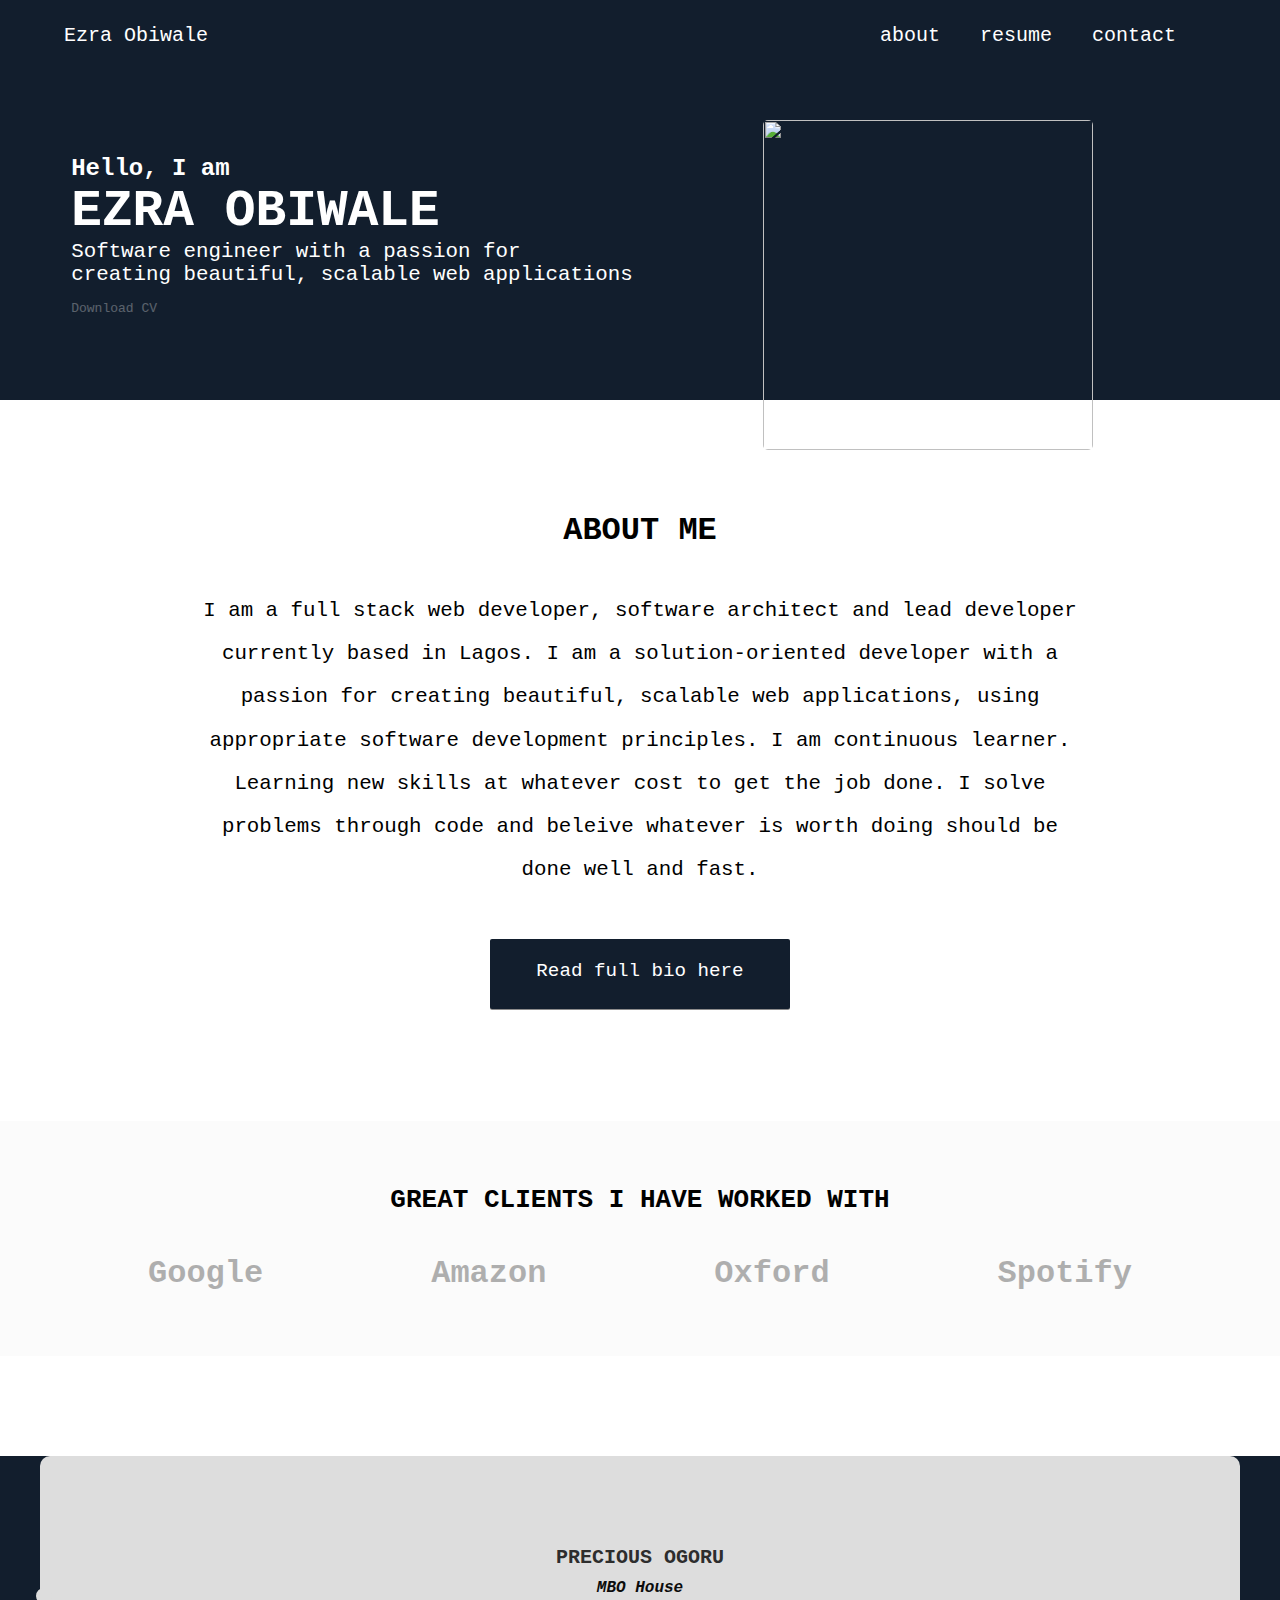
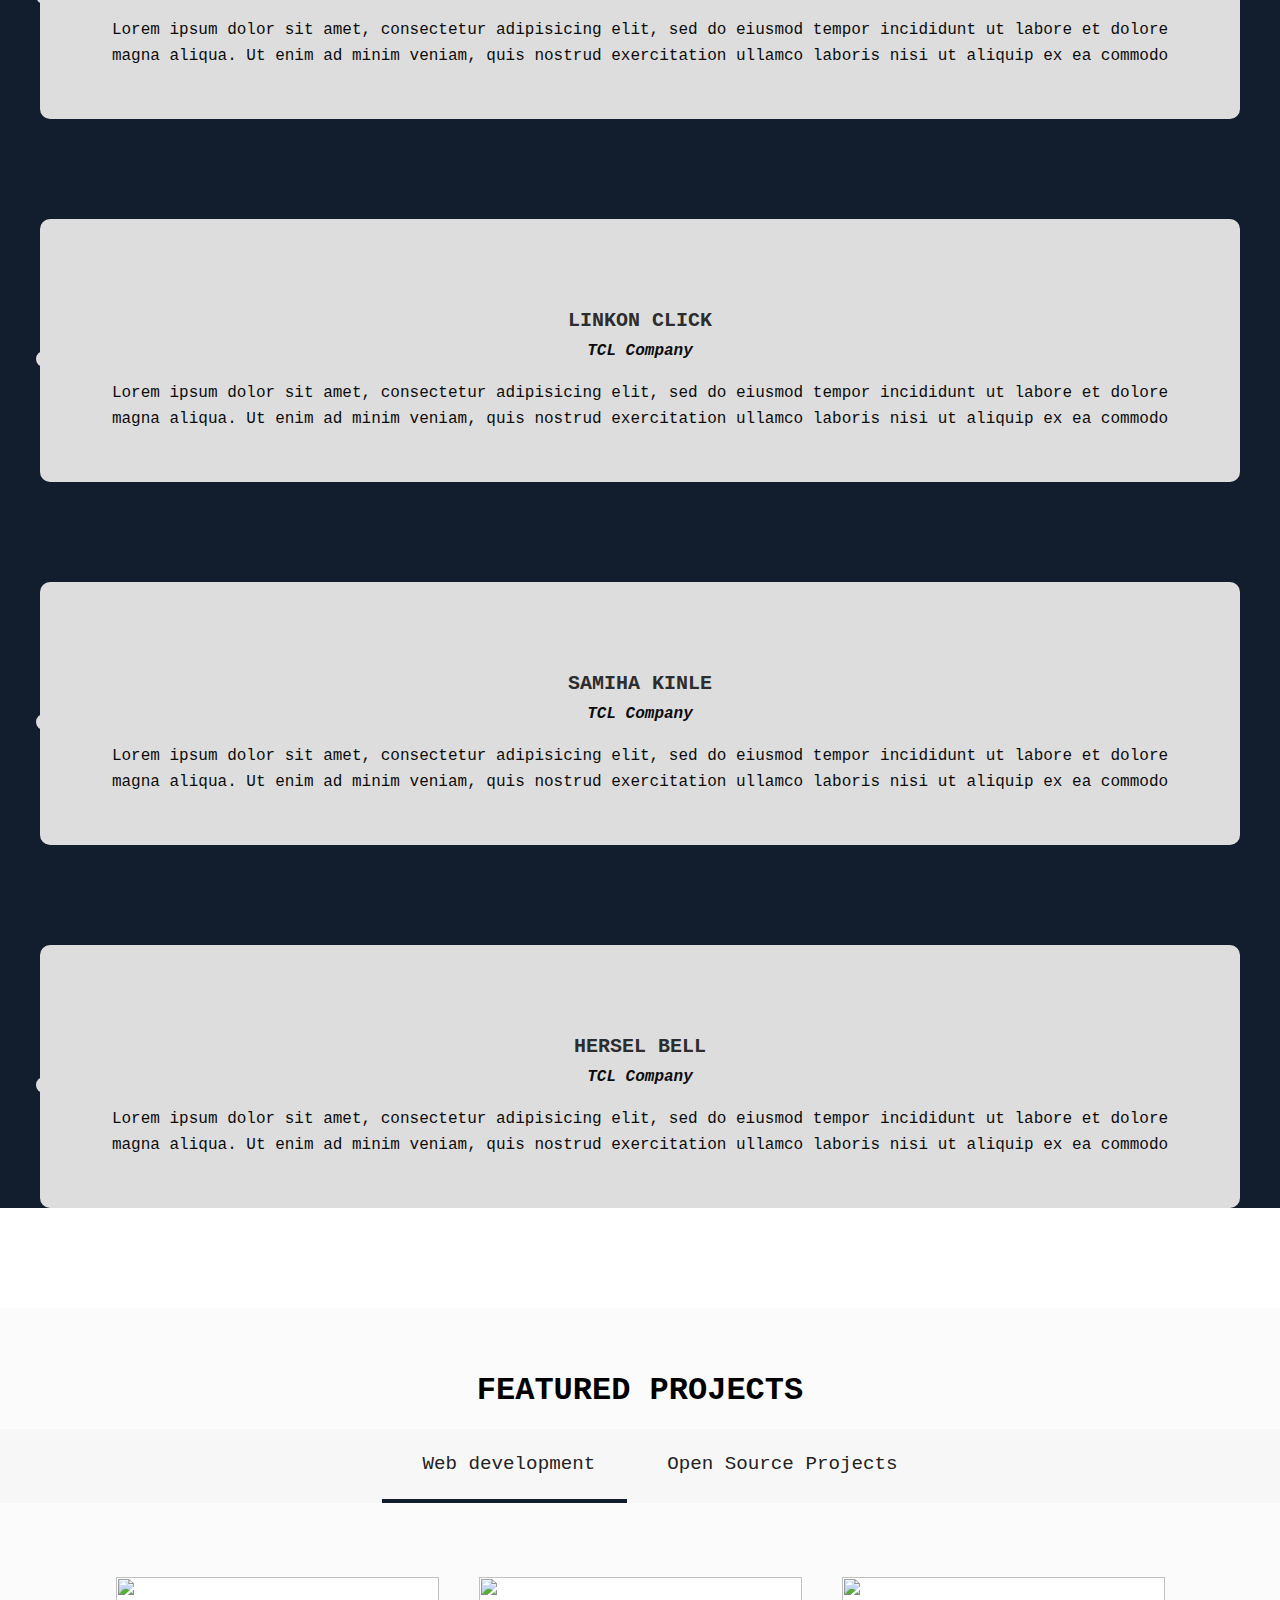
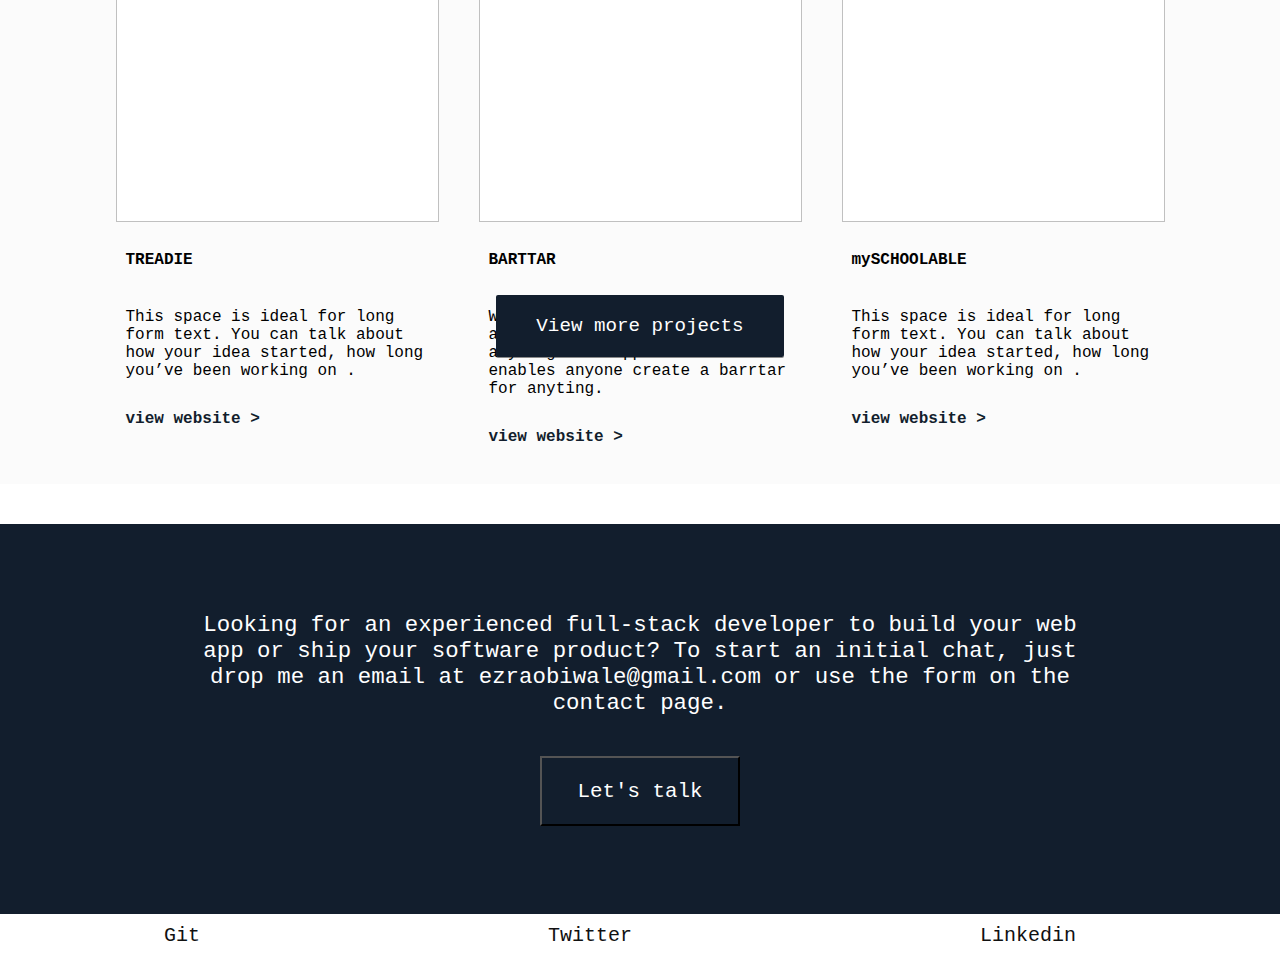
==== index.html @ a5a382aa "new-files added" ====
<!DOCTYPE <!DOCTYPE html>
<html>
  <head>
    <meta charset="utf-8" />
    <meta http-equiv="X-UA-Compatible" content="IE=edge" />
    <title>Ezra Obiwale</title>
    <meta name="viewport" content="width=device-width, initial-scale=1.0" />
    <link rel="stylesheet" type="text/css" media="screen" href="style.css" />

    <!-- Carousel css -->
    <link rel="stylesheet" type="text/css" href="css/owl.carousel.min.css" />
    <link
      rel="stylesheet"
      type="text/css"
      href="css/owl.theme.default.min.css"
    />
  </head>
  <body>
    <header>
      <nav>
        <a href="index.html" class="logo"> Ezra Obiwale</a>
        <svg
          id="ham"
          width="38"
          height="18"
          viewBox="0 0 43 23"
          fill="none"
          xmlns="http://www.w3.org/2000/svg"
        >
          <line y1="11.5" x2="43" y2="11.5" stroke="white" stroke-width="3" />
          <line y1="1.5" x2="28" y2="1.5" stroke="white" stroke-width="3" />
          <line y1="21.5" x2="16" y2="21.5" stroke="white" stroke-width="3" />
        </svg>
        <ul class="show-desktop hide-mobile" id="menu">
          <li><a href="about.html">about</a></li>
          <li>
            <a href="documents/Ezra-Obiwale.pdf" target="_blank"> resume</a>
          </li>
          <li><a href="mailto:ezraobiwale@gmail.com"> contact</a></li>
        </ul>
      </nav>
      <div class="banner">
        <div class="description">
          <div class="button">
            <h4>
              Hello, I am
            </h4>
            <h1>EZRA OBIWALE</h1>
            <p>
              Software engineer with a passion for <br />
              creating beautiful, scalable web applications
            </p>
            <br />

            <a style="opacity: 0.3;" href="#">Download CV</a>
          </div>
        </div>
        <div class="image">
          <img src="./images/image.jpg" alt="" class="responsive" />
        </div>
      </div>
    </header>
    <!--about section -->
    <div id="about">
      <div class="profile-description">
        <h1>About me</h1>
        <p>
          I am a full stack web developer, software architect and lead developer
          currently based in Lagos. I am a solution-oriented developer with a
          passion for creating beautiful, scalable web applications, using
          appropriate software development principles. I am continuous learner.
          Learning new skills at whatever cost to get the job done. I solve
          problems through code and beleive whatever is worth doing should be
          done well and fast.
        </p>
        <a href="about.html">Read full bio here</a>
      </div>
    </div>

    <!--Client- ish-->
    <div id="clients">
      <div class="clients">
        <h1>Great Clients I Have Worked With</h1>
        <ul>
          <li>Google</li>
          <li>Amazon</li>
          <li>Oxford</li>
          <li>Spotify</li>
        </ul>
      </div>
    </div>

    <!-- TESTIMONIALS -->

    <section class="review-area">
      <div class="review-active owl-carousel">
        <div class="single-review">
          <div class="img-thumbnail">
            <img src="images/p.jpg" alt="" />
          </div>
          <div class="review-content">
            <h2>Precious Ogoru</h2>
            <h5>MBO House</h5>
            <p>
              Lorem ipsum dolor sit amet, consectetur adipisicing elit, sed do
              eiusmod tempor incididunt ut labore et dolore magna aliqua. Ut
              enim ad minim veniam, quis nostrud exercitation ullamco laboris
              nisi ut aliquip ex ea commodo
            </p>
          </div>
        </div>
        <div class="single-review">
          <div class="img-thumbnail">
            <img src="images/0.jpg" alt="" />
          </div>
          <div class="review-content">
            <h2>Linkon Click</h2>
            <h5>TCL Company</h5>
            <p>
              Lorem ipsum dolor sit amet, consectetur adipisicing elit, sed do
              eiusmod tempor incididunt ut labore et dolore magna aliqua. Ut
              enim ad minim veniam, quis nostrud exercitation ullamco laboris
              nisi ut aliquip ex ea commodo
            </p>
          </div>
        </div>
        <div class="single-review">
          <div class="img-thumbnail">
            <img src="images/0 (1).jpg" alt="" />
          </div>
          <div class="review-content">
            <h2>Samiha Kinle</h2>
            <h5>TCL Company</h5>
            <p>
              Lorem ipsum dolor sit amet, consectetur adipisicing elit, sed do
              eiusmod tempor incididunt ut labore et dolore magna aliqua. Ut
              enim ad minim veniam, quis nostrud exercitation ullamco laboris
              nisi ut aliquip ex ea commodo
            </p>
          </div>
        </div>
        <div class="single-review">
          <div class="img-thumbnail">
            <img src="images/0 (2).jpg" alt="" />
          </div>
          <div class="review-content">
            <h2>Hersel Bell</h2>
            <h5>TCL Company</h5>
            <p>
              Lorem ipsum dolor sit amet, consectetur adipisicing elit, sed do
              eiusmod tempor incididunt ut labore et dolore magna aliqua. Ut
              enim ad minim veniam, quis nostrud exercitation ullamco laboris
              nisi ut aliquip ex ea commodo
            </p>
          </div>
        </div>
      </div>
    </section>

    <!--END OF TESTIMONIAL 5 -->

    <!--work-->
    <div id="work">
      <div class="works">
        <div class="work">
          <h1>Featured Projects</h1>
        </div>
        <div class="download">
          <p class=" tab-border">Web development</p>
          <p class="tab-border1">Open Source Projects</p>
        </div>
        <div class="projects">
          <figure>
            <img src="Images/treadi3.png" alt="" />
            <figcaption>TREADIE</figcaption>
            <p>
              This space is ideal for long form text. You can talk about how
              your idea started, how long you’ve been working on .
            </p>
            <a href="">view website ></a>
          </figure>
          <figure>
            <img src="Images/barttar.png" alt="" />
            <figcaption>BARTTAR</figcaption>
            <p>
              Web application that enables anyone create a barrtar for anyting.
              Web application that enables anyone create a barrtar for anyting.
            </p>
            <a href="">view website ></a>
          </figure>
          <figure>
            <img src="Images/Untitled.png" alt="" />
            <figcaption>mySCHOOLABLE</figcaption>
            <p>
              This space is ideal for long form text. You can talk about how
              your idea started, how long you’ve been working on .
            </p>
            <a href="">view website ></a>
          </figure>
          <div class="border1">
            <figure>
              <img src="Images/treadi3.png" alt="" />
              <figcaption>TREADIE</figcaption>
              <p>
                This space is ideal for long form text. You can talk about how
                your idea started, how long you’ve been working on .
              </p>
              <a href="">view website ></a>
            </figure>
            <figure>
              <img src="Images/barttar.png" alt="" />
              <figcaption>BARTTAR</figcaption>
              <p>
                Web application that enables anyone create a barrtar for
                anyting. Web application that enables anyone create a barrtar
                for anyting.
              </p>
              <a href="">view website ></a>
            </figure>
            <figure>
              <img src="Images/Untitled.png" alt="" />
              <figcaption>mySCHOOLABLE</figcaption>
              <p>
                This space is ideal for long form text. You can talk about how
                your idea started, how long you’ve been working on .
              </p>
              <a href="">view website ></a>
            </figure>
          </div>
        </div>
      </div>
      <div class="more">
        <a href="" class="more-projects">View more projects</a>
      </div>
    </div>

    <!---footer-->
    <footer>
      <div id="footer">
        <p>
          Looking for an experienced full-stack developer to build your web app
          or ship your software product? To start an initial chat, just drop me
          an email at ezraobiwale@gmail.com or use the form on the contact page.
        </p>
        <div class="">
          <button><a href="mailto:ezraobiwale@gmail.com">Let's talk</a></button>
        </div>
      </div>
      <div class="connect">
        <ul>
          <li><a href="">Git</a></li>
          <li><a href="">Twitter</a></li>
          <li><a href="">Linkedin</a></li>
        </ul>
      </div>
    </footer>

    <!-- Jquery js -->
    <script src="js/jquery-3.4.1.min.js" type="text/javascript"></script>
    <!-- Carousel js -->
    <script src="js/owl.carousel.min.js" type="text/javascript"></script>
    <!-- Active js -->
    <script src="js/active.js" type="text/javascript"></script>
    <script>
      const border1 = document.querySelector(".tab-border");
      const border2 = document.querySelector(".tab-border1");
      const images = document.querySelector(".projects");

      border2.addEventListener("click", function(e) {
        images.classList.remove(".projects");

        alert("images");
      });
    </script>
  </body>
</html>
---- style.css ----
*,
*::before,
*::after {
  margin: 0;
  padding: 0;
  box-sizing: border-box;
}

@font-face {
  font-family: PopLight;
  src: url("./fonts/Poppins-Light.ttf");
}
@font-face {
  font-family: PopRegular;
  src: url("./fonts/Poppins-Regular.ttf");
}

body {
  font-family: monospace;
}

header {
  width: 100%;
  color: #fff;
  background: #121e2d;
}

a {
  text-decoration: none;
  color: #fff;
}

ul {
  list-style: none;
  display: flex;
}

nav {
  min-height: 70px;
  width: 90%;
  margin: auto;
  display: flex;
  justify-content: space-between;
  align-items: center;
  padding: 20px 0px;
}

.show-desktop {
  display: inherit;
}

ul li a {
  padding-right: 40px;
  font-size: 20px;
}

svg {
  display: none;
}

.logo {
  font-size: 20px;
  text-decoration: none;
  color: #fff;
}

.banner {
  margin: auto;
  display: grid;
  grid-template-columns: 5% 1fr 1fr 5%;
  align-items: center;
  justify-items: center;
  min-height: 330px;
  width: 100%;
}

.description {
  grid-column: 2/3;
}

.description h1 {
  font-size: 3.2rem;
}
.description h4 {
  font-size: 1.5rem;
}
.description p {
  font-size: 1.3rem;
}

.image img {
  width: 330px;
  border-radius: 5px;
  margin-bottom: -100px;
}

/* about -- */

#about {
  margin: 7rem 0;
}

#about h1 {
  font-size: 2rem;
  text-align: center;
  text-transform: uppercase;
  font-weight: bold;
}

#about p {
  width: 70%;
  font-size: 1.3rem;
  margin: 40px auto 20px auto;
  text-align: center;
  line-height: 2.7rem;
  font-weight: lighter;
}

.profile-description {
  display: flex;
  justify-content: center;
  flex-direction: column;
}

#about a {
  width: 300px;
  height: 70px;
  color: #fff;
  background: #121e2d;
  margin-top: 28px;
  margin-left: auto;
  margin-right: auto;
  padding: 21px;

  font-size: 1.2rem;
  text-align: center;
  cursor: pointer;
  transition: opacity 0.2s ease-in;
  outline: none;
  border-radius: 2px;
  box-shadow: 0 1px 0 rgba(0, 0, 0, 0.45);
}

/*  Client- ish */
#clients {
  padding: 4rem;
  background: #fbfbfb;
}
.clients h1 {
  text-align: center;
  text-transform: uppercase;
}

.clients ul {
  margin-top: 40px;
  display: flex;
  justify-content: space-around;
  align-items: center;
  font-size: 2rem;
  font-weight: bold;
  opacity: 0.3;
}

/*--work---*/
#work {
  padding: 4rem 0;
  background: #fbfbfb;
  margin: 40px 0;
}

.download {
  margin-bottom: 4rem;
  width: 100%;
  background: #f7f7f7;
  display: flex;
  justify-content: center;
}

.download p {
  color: #222;
  line-height: 70px;
  padding-left: 40px;
  font-size: 1.1rem;
  text-align: center;
  font-weight: 500;
  font-size: 1.2rem;
  cursor: c;
}

.tab-border {
  border-bottom: #121e2d 4px solid;
  padding-right: 2rem;
}

#work h1 {
  font-size: 2rem;
  text-align: center;
  font-weight: 700;
  margin-bottom: 20px;
  text-transform: uppercase;
}
.projects {
  display: flex;
  justify-content: center;
}

figure img {
  width: 100%;
}

figure {
  background: #fff;
  width: 323px;
  margin: 10px 20px;
}

figure:hover {
  box-shadow: 0px 4px 4px rgba(0, 0, 0, 0.25);
  transition: opacity 0.2s ease-in;
}

figcaption {
  font-size: 1rem;
  padding: 10px;
  font-weight: bold;
  margin: 1.2rem 0;
}

figure p {
  margin-bottom: 20px;
  padding: 10px;
  font-size: 1rem;
}
.projects a {
  font-weight: bold;
  margin-top: 60px;
  color: #121e2d;
  padding: 10px;
  font-size: 1rem;
}

.border1 {
  display: none;
}

.more {
  width: 100%;
  text-align: center;
  margin: 5.2rem 0;
}

.more a {
  width: 300px;
  background: #121e2d;
  padding: 20px 40px;

  font-size: 1.2rem;
  text-align: center;
  cursor: pointer;
  transition: opacity 0.2s ease-in;
  outline: none;
  border-radius: 2px;
  box-shadow: 0 1px 0 rgba(0, 0, 0, 0.45);
}
/*footer-----*/

#footer {
  background: #121e2d;
  width: 100%;
  min-height: 390px;

  display: flex;
  justify-content: center;
  align-items: center;
  margin: auto;
  flex-direction: column;
}

footer p {
  font-size: 1.4rem;
  width: 70%;
  text-align: center;
  color: #fff;
}

footer button {
  width: 200px;
  height: 70px;
  outline: none;
  color: #fff;
  background: #121e2d;
  margin-top: 40px;
  font-size: 1.3rem;
  cursor: pointer;
  font-family: monospace;
}

.connect ul {
  display: flex;
  justify-content: space-around;
  color: #111;
  width: 100%;
  padding: 10px;
}
.connect a {
  color: #111111;
}

.connect a:hover {
  color: #121e2d;
  font-weight: bold;
}

@media (max-width: 960px) {
  .banner {
    grid-template-columns: 5% 1fr 5%;
    grid-template-rows: 2fr 1fr;
    align-items: center;
    height: 90vh;
  }

  .description {
    grid-row: 2/3;
    grid-column: 2/3;
    text-align: center;
    align-self: start;
  }

  figure {
    margin: 30px 0;
  }

  .image {
    grid-column: 2/3;
  }

  .description h1 {
    font-size: 3.7rem;
  }

  #about p {
    width: 95%;
    font-size: 1rem;
    line-height: 1.9rem;
  }

  .projects {
    flex-direction: column;
    align-items: center;
  }

  .clients ul {
    flex-direction: column;
    justify-content: center;
    align-items: center;
  }

  .hide-mobile {
    display: none;
  }

  .image img {
    width: 300px;
    margin-bottom: 0;
  }

  .clients ul li {
    padding: 1.25rem 0;
  }

  #footer {
    padding: 2.5rem;
  }
  footer p {
    font-size: 1rem;
    width: 90%;
  }

  svg {
    cursor: pointer;
    display: inherit;
  }

  .show-desktop {
    display: inherit;
    position: absolute;
    top: 8%;
    width: 90%;
    background: #0d1620;
    padding: 1.2rem;

    transition: all 5s ease-out;
  }

  .show-desktop a {
    color: #dfdfdf;
    margin: 13rem 0;
    cursor: pointer;
    text-align: center;
  }

  .hide-mobile {
    display: none;
  }
}

@media (max-width: 700px) {
  .image img {
    width: 270px;
  }

  .description h1 {
    font-size: 2.3rem;
  }

  .description h4 {
    font-size: 1.2rem;
  }

  .description p {
    font-size: 0.9rem;
  }
}

/* testimonial */

.review-area {
  background: #121e2d;
  margin: 4.5rem 0;
}

.review-title {
  text-align: center;
  padding: 20px 0px;
  border-bottom: 2px solid #dddddd;
}
.single-review {
  background: #dddddd;
  margin: 100px 40px;
  padding: 50px;
  text-align: center;
  border-radius: 10px;
  position: relative;
}
.img-thumbnail {
  width: 100px;
  position: absolute;
  left: 4px;
  top: 50%;
  margin-left: -50px;
}
.img-thumbnail img {
  border: 8px solid #ddd;
  border-radius: 50%;
}
.review-content {
  margin-top: 40px;
}
.review-content h2 {
  font-size: 20px;
  color: #2d2d2d;
  text-transform: uppercase;
  margin-bottom: 10px;
}
.review-content h5 {
  font-size: 16px;
  color: #0c0c0c;
  font-style: italic;
  margin-bottom: 20px;
}
.review-content p {
  font-size: 16px;
  color: #0c0c0c;
  line-height: 26px;
}

/*Control CSS*/
button:focus {
  outline: none;
}

.owl-dots .owl-dot {
  background: #dddddd !important;
  width: 16px;
  height: 16px;
  position: relative;
  bottom: 40px;
  left: 50%;
  margin-right: 15px;
  border-radius: 50%;
  transition: 0.4s;
}
.owl-dots {
  margin-left: 18px;
}
button.owl-dot:hover,
button.owl-dot.active {
  background: #2d2d2d !important;
}
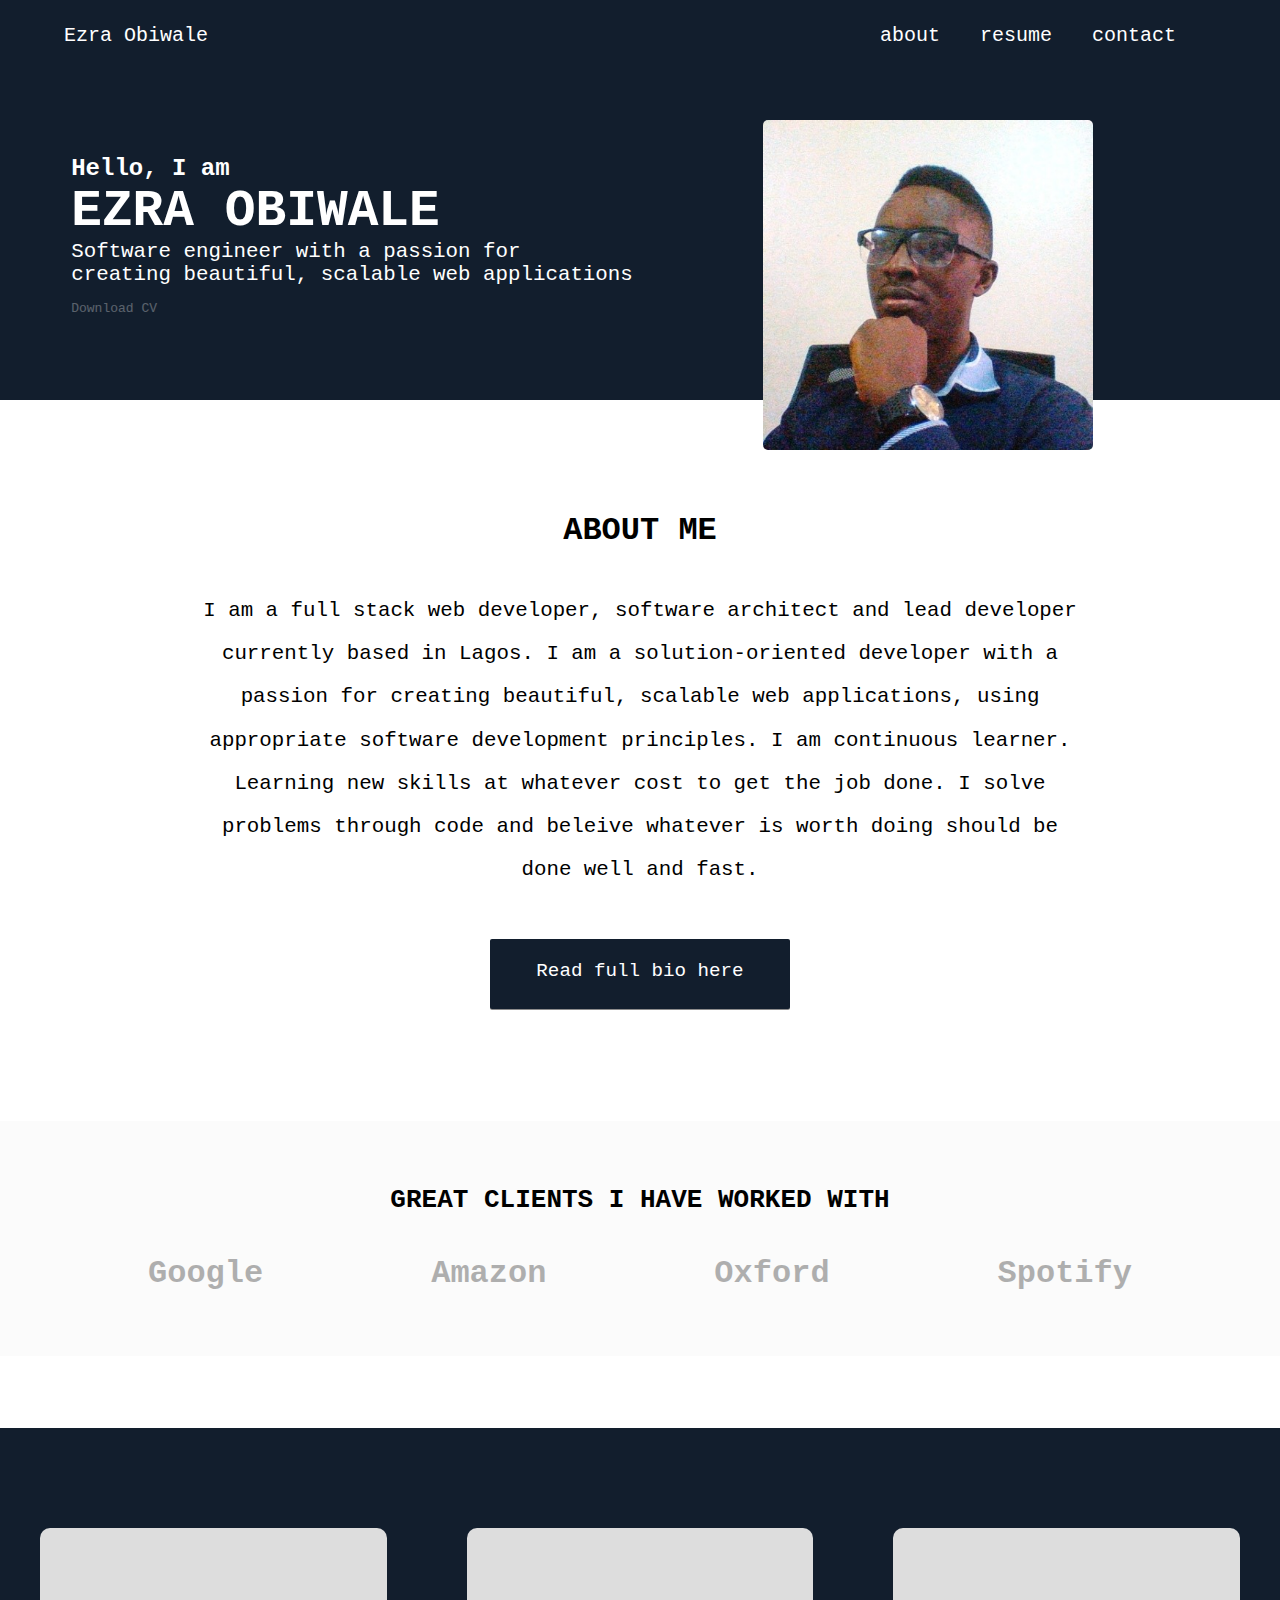
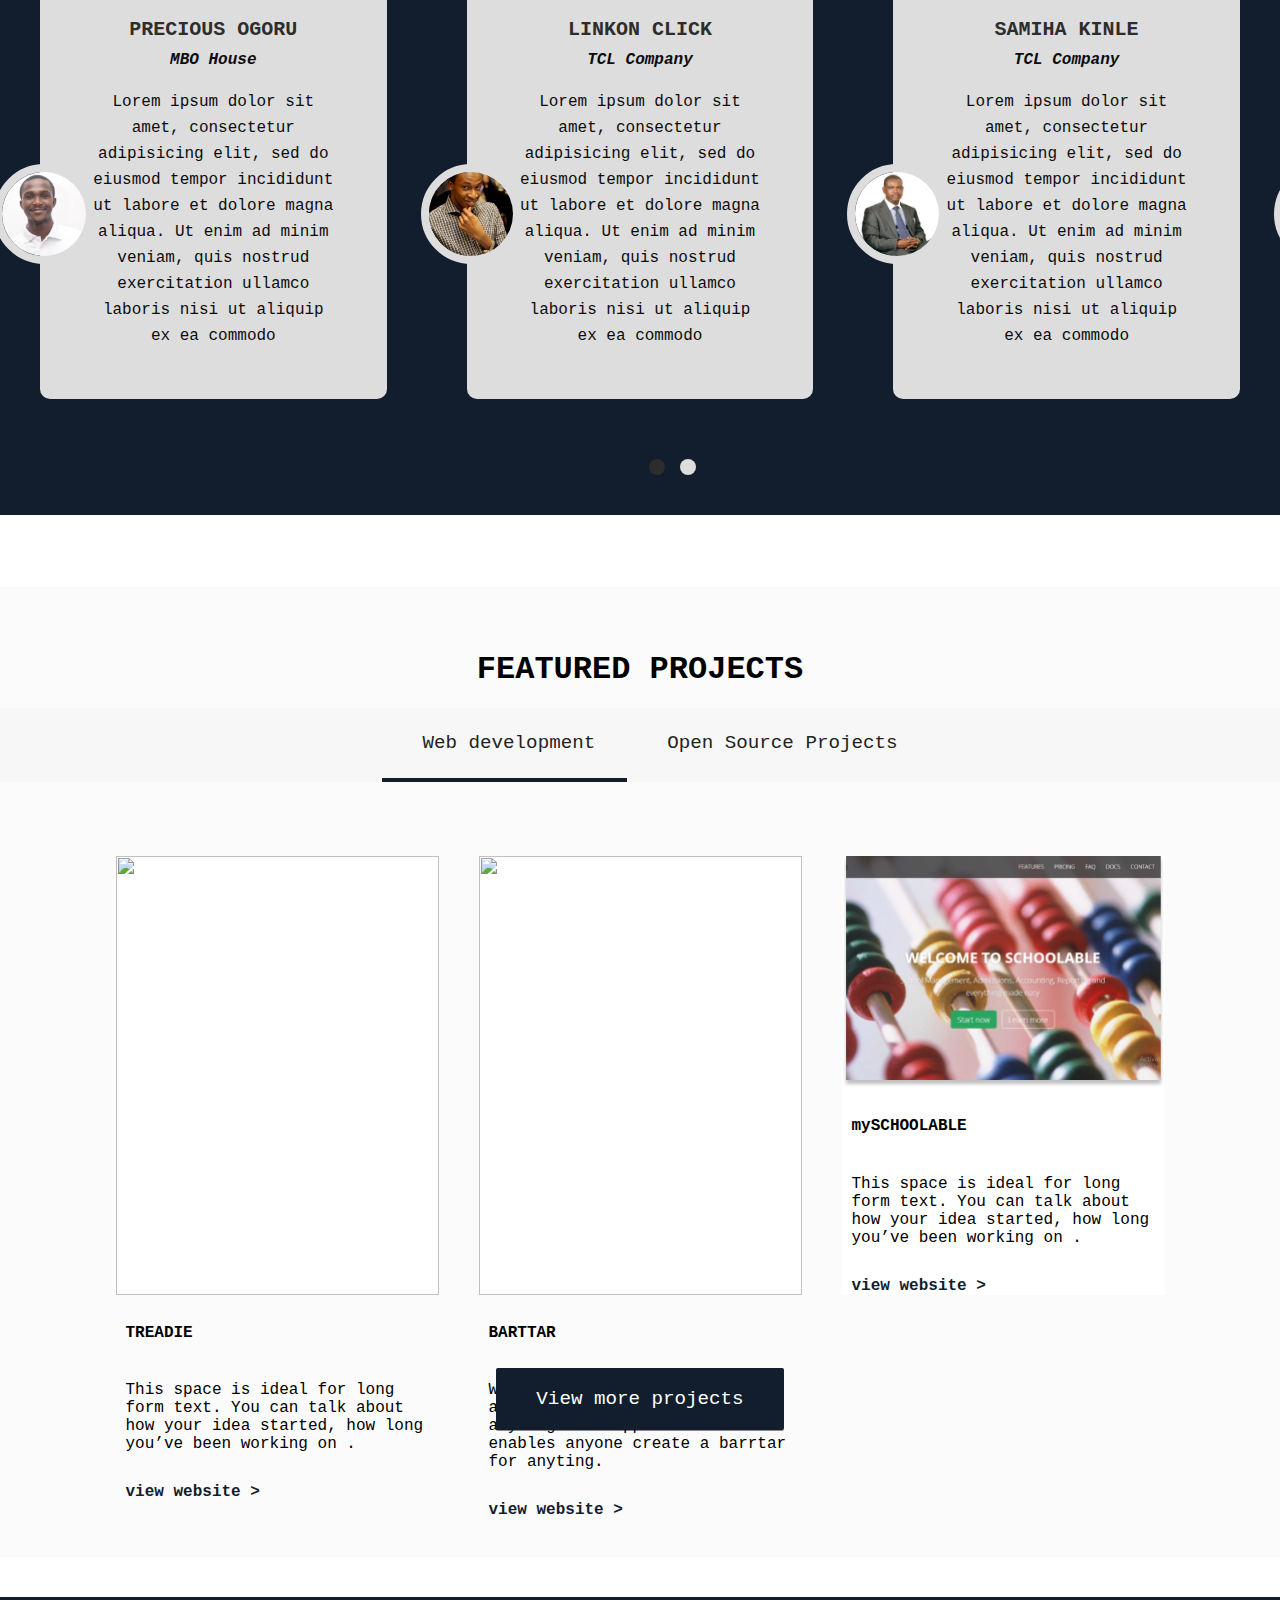
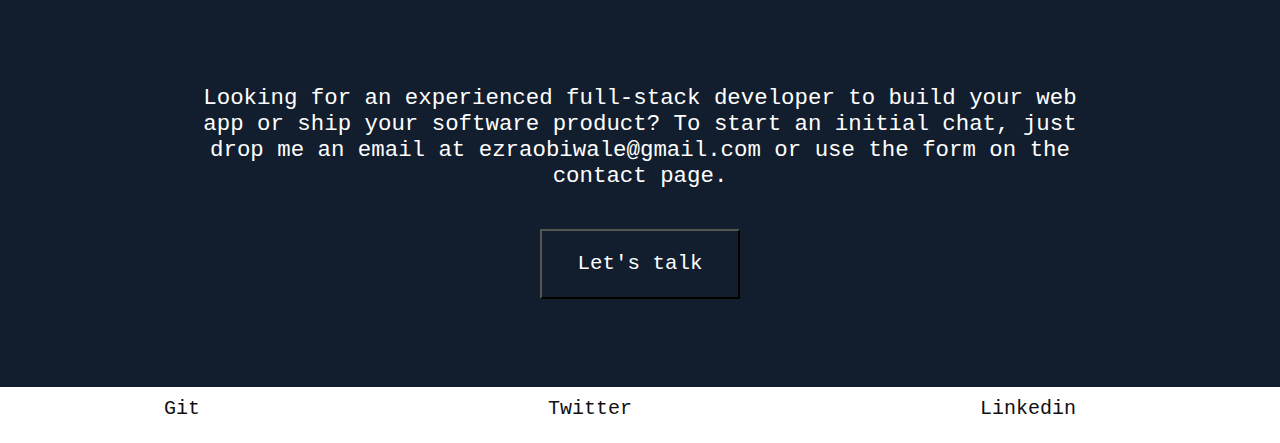
==== commit 63af82c8: "Update index.html" ====
--- a/index.html
+++ b/index.html
@@ -189,7 +189,7 @@
             <a href="">view website ></a>
           </figure>
           <figure>
-            <img src="Images/Untitled.png" alt="" />
+            <img src="images/Untitled.png" alt="" />
             <figcaption>mySCHOOLABLE</figcaption>
             <p>
               This space is ideal for long form text. You can talk about how
@@ -199,7 +199,7 @@
           </figure>
           <div class="border1">
             <figure>
-              <img src="Images/treadi3.png" alt="" />
+              <img src="images/treadi3.png" alt="" />
               <figcaption>TREADIE</figcaption>
               <p>
                 This space is ideal for long form text. You can talk about how
@@ -208,7 +208,7 @@
               <a href="">view website ></a>
             </figure>
             <figure>
-              <img src="Images/barttar.png" alt="" />
+              <img src="images/barttar.png" alt="" />
               <figcaption>BARTTAR</figcaption>
               <p>
                 Web application that enables anyone create a barrtar for
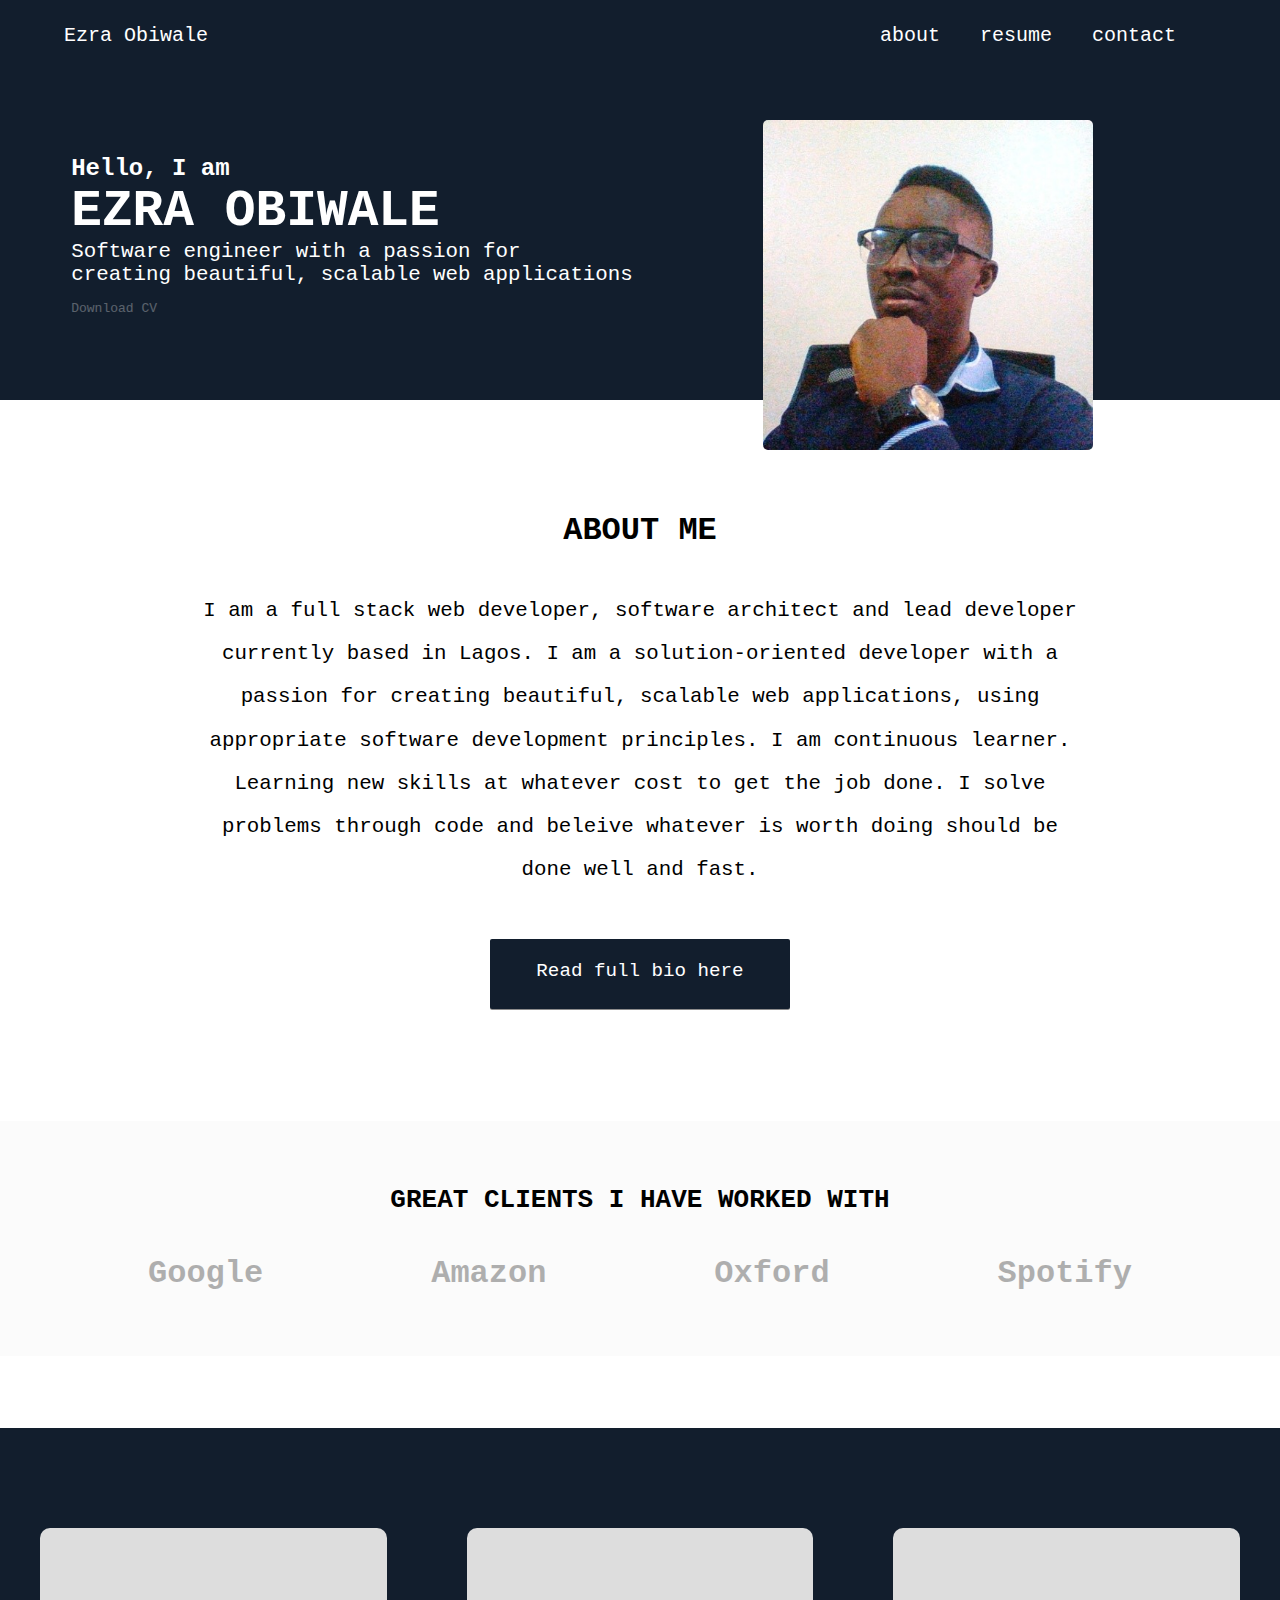
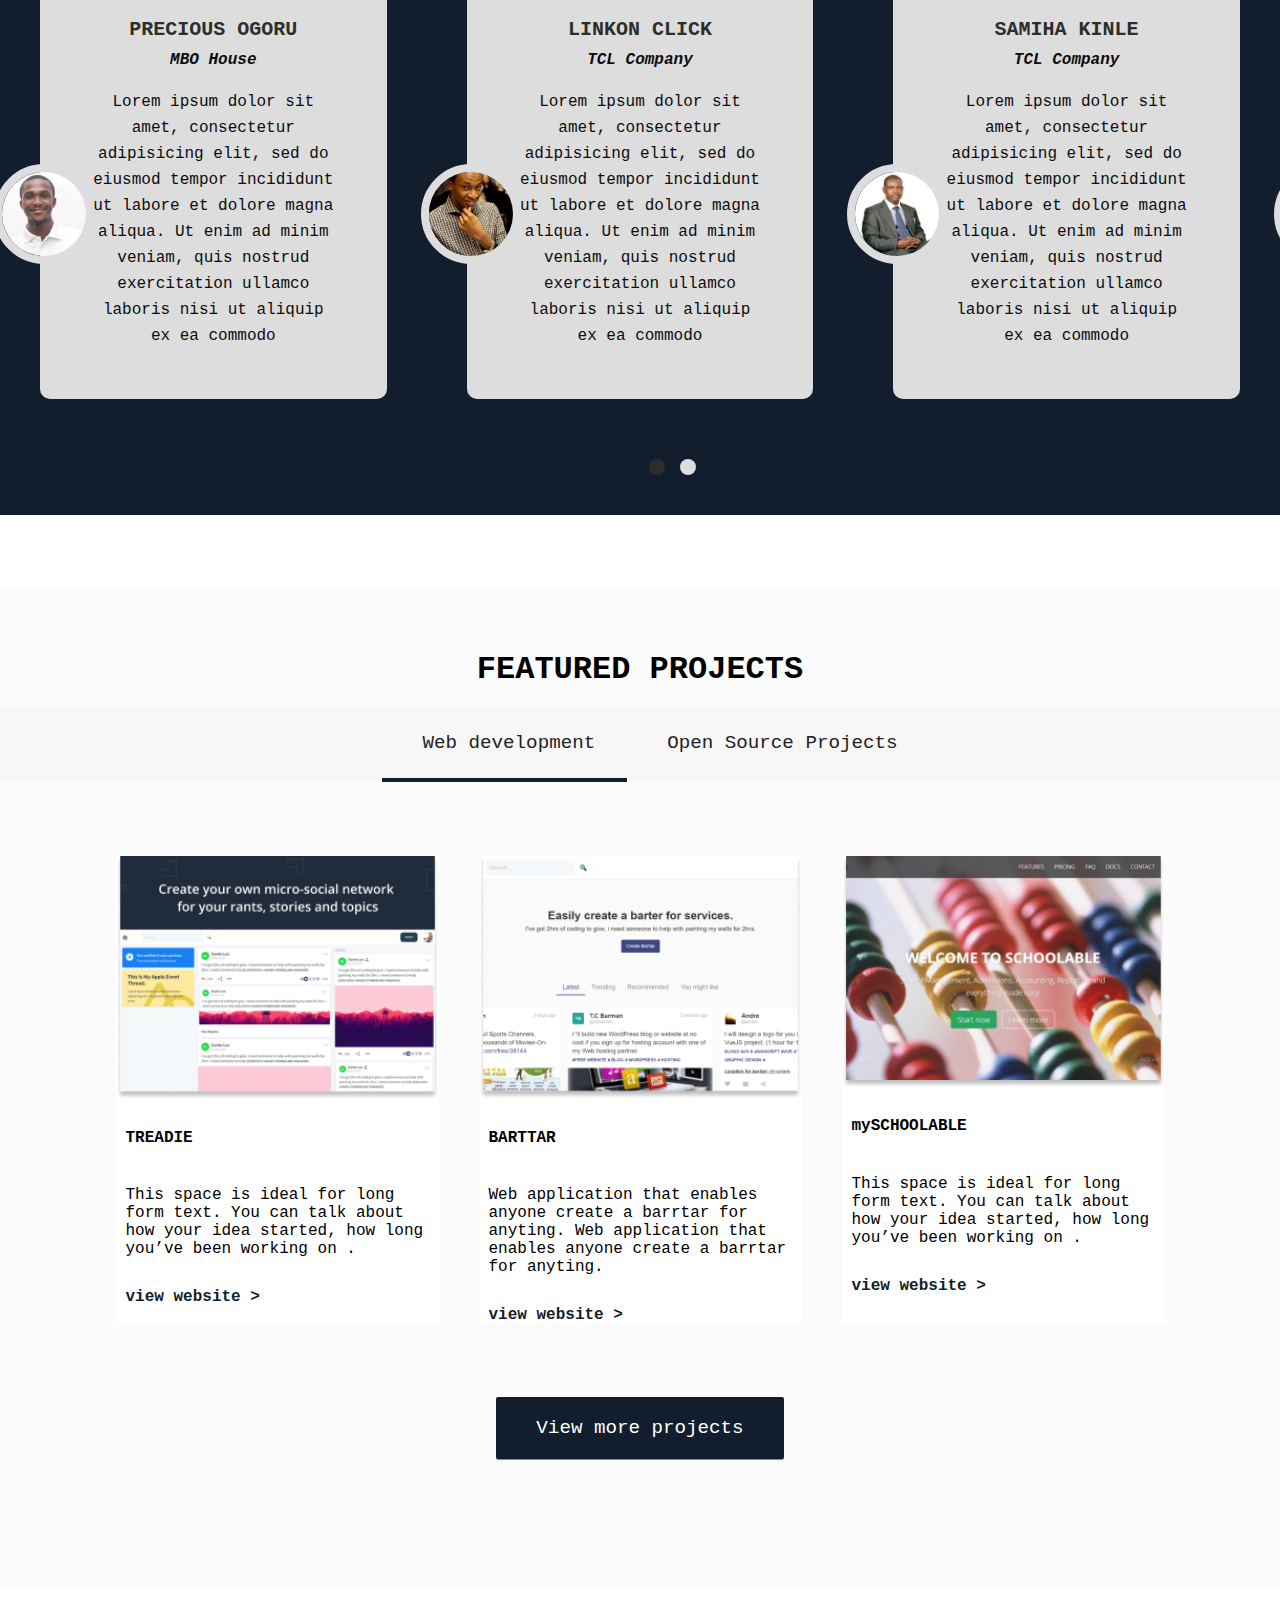
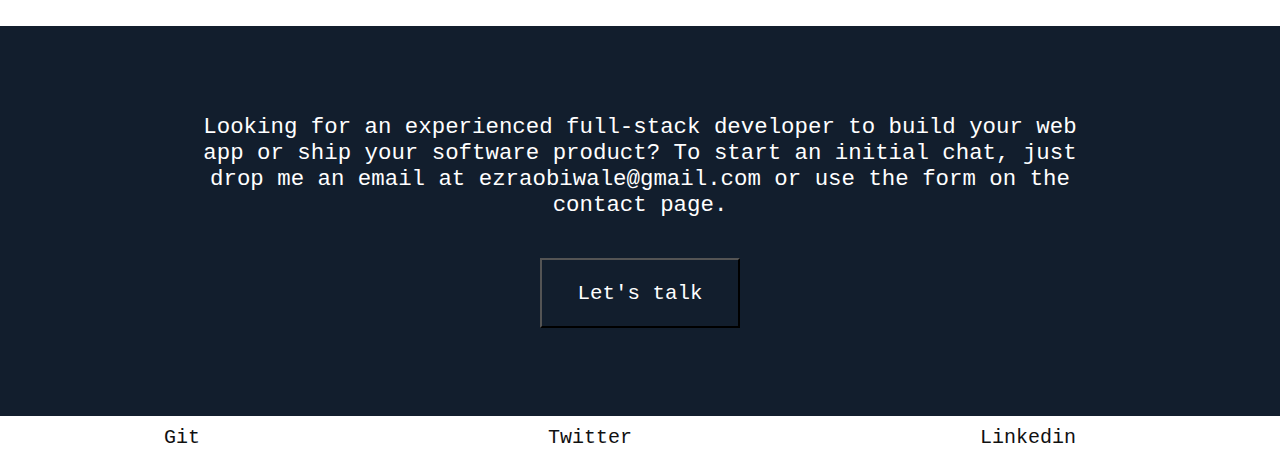
==== commit af63512a: "Update index.html" ====
--- a/index.html
+++ b/index.html
@@ -171,7 +171,7 @@
         </div>
         <div class="projects">
           <figure>
-            <img src="Images/treadi3.png" alt="" />
+            <img src="./images/treadi3.png" alt="" />
             <figcaption>TREADIE</figcaption>
             <p>
               This space is ideal for long form text. You can talk about how
@@ -180,7 +180,7 @@
             <a href="">view website ></a>
           </figure>
           <figure>
-            <img src="Images/barttar.png" alt="" />
+            <img src="./images/barttar.png" alt="" />
             <figcaption>BARTTAR</figcaption>
             <p>
               Web application that enables anyone create a barrtar for anyting.
@@ -189,7 +189,7 @@
             <a href="">view website ></a>
           </figure>
           <figure>
-            <img src="images/Untitled.png" alt="" />
+            <img src="./images//Untitled.png" alt="" />
             <figcaption>mySCHOOLABLE</figcaption>
             <p>
               This space is ideal for long form text. You can talk about how
@@ -218,7 +218,7 @@
               <a href="">view website ></a>
             </figure>
             <figure>
-              <img src="Images/Untitled.png" alt="" />
+              <img src="./mages/Untitled.png" alt="" />
               <figcaption>mySCHOOLABLE</figcaption>
               <p>
                 This space is ideal for long form text. You can talk about how
